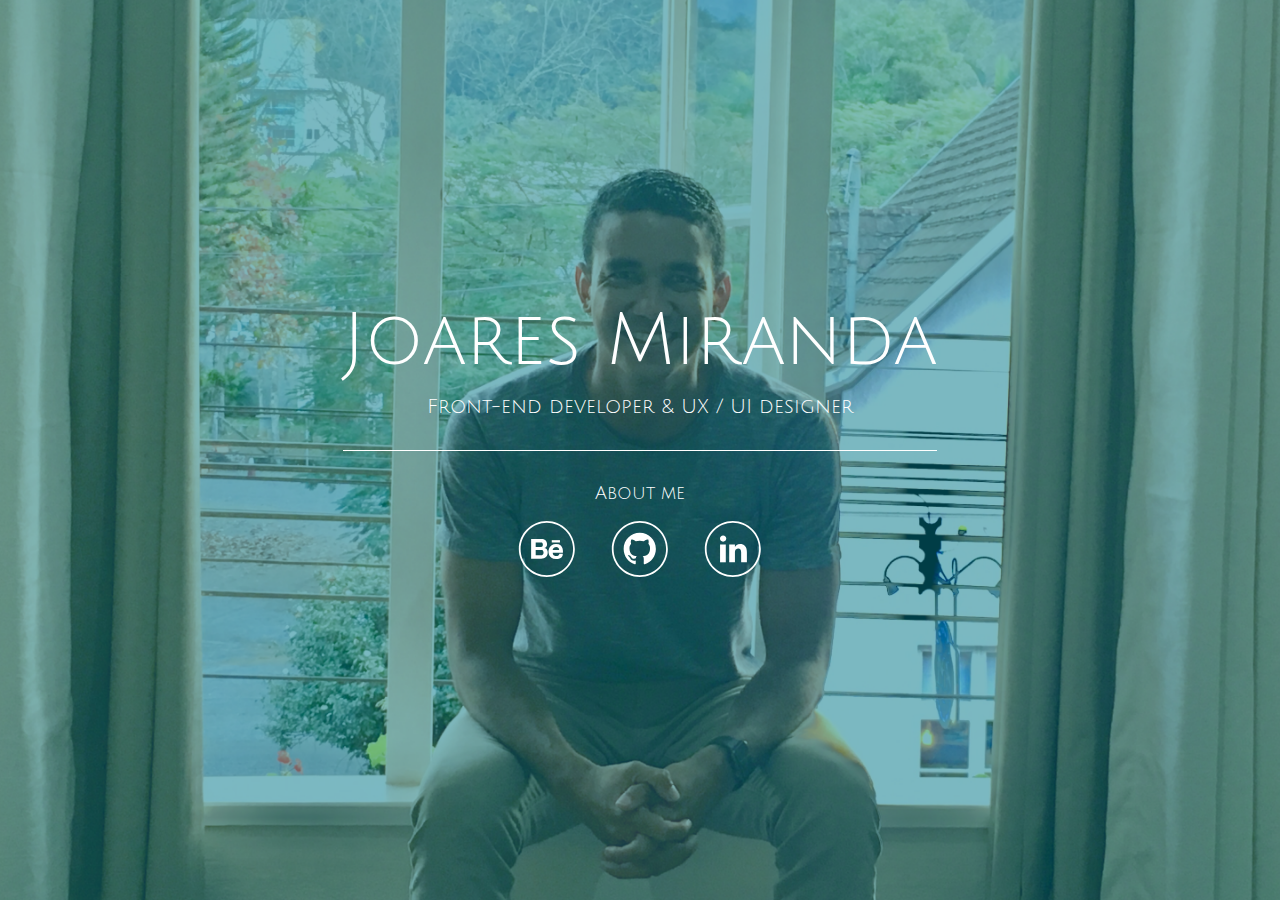
==== index.html @ 86f110a7 "update files" ====
<!DOCTYPE html>
<html lang="pt-BR">
<head>
    <meta charset="UTF-8">
    <meta name="viewport" content="width=device-width, initial-scale=1.0">
    <meta http-equiv="X-UA-Compatible" content="ie=edge">
    <meta name="keywords" content="frontend, developer, ux, ui, designer, web" />
    <meta name="description" content="Personal website of Joares Miranda, frontend developer from Brazil" />
    <meta name="author" content="Joares Miranda" />
    <meta name="robots" content="index, follow" />
    <link href='http://fonts.googleapis.com/css?family=Julius+Sans+One' rel='stylesheet' type='text/css'>
    <link rel="stylesheet" href="./assets/styles/style.css" type="text/css" />
    <link rel="shortcut icon" type="image/ico" href="./assets/images/favicon.ico" />
    <title>Joares Miranda - Front-end developer &amp; UX / UI designer</title>
</head>
<body>
    <div class="hero">
        <img src="./assets/images/background.png">
    </div>
    <div class="container">
        <div class="container__header">
            <h1 class="container__header__title">Joares Miranda</h1>
            <p class="container__header__description">Front-end developer &amp; UX / UI designer</p>
        </div>
        <div class="container__footer">
            <h2 class="container__footer__title">About me</h2>
            <ul class="container__footer__group-links">
                <li><a href="https://behance.net/joaresmiranda" title="Meu portfólio no Behance" target="_blank"><img src="./assets/images/ic-behance.svg"></a></li>
                <li><a href="https://github.com/JoaresMiranda" title="Meus projetos no GitHub" target="_blank"><img src="./assets/images/ic-github.svg"></a></li>
                <li><a href="https://linkedin.com/in/joaresmiranda/" title="Meu perfil no LinkedIn" target="_blank"><img src="./assets/images/ic-linkedin.svg"></a></li>
            </ul>
        </div>
    </div>
</body>
</html>
---- assets/styles/style.css ----
/*
Theme Name: Joares Miranda
Theme URI: https://joaresmiranda.github.io/
Description: Personal website
Version: 1.0
Author: Joares Miranda
*/

/* 
* Reset
*/
* {
    margin: 0;
    padding: 0;
}
*,
*:before,
*:after {
    -webkit-box-sizing: border-box;
    -moz-box-sizing: border-box;
    box-sizing: border-box;
}

/* 
* Global
*/
body {
    color: #FFF;
    font-family: 'Julius Sans One', sans-serif;
    font-size: 16px;
}

.hero img {
    width: 100%;
    max-width: 100%;
    height: 100vh;
    object-fit: cover;
    position: absolute;
    z-index: -1;
}

.container {
    width: 100%;
    height: 100vh;
    display: flex;
    align-items: center;
    justify-content: center;
    flex-direction: column;
    text-align: center;
}
.container__header {
    border-bottom: 1px solid #FFF;
    margin-bottom: 2rem;
}

.container__header__title {
    font-size: 4.5rem;
    font-weight: 400;
}

.container__header__description {
    font-size: 1.25rem;
    margin: 1rem 0 2rem 0;
}

.container__footer__title {
    font-size: 1.125rem;
    font-weight: 400;
}
.container__footer__group-links {
    display: flex;
    list-style: none;
}
.container__footer__group-links li {
    margin: 1rem;
}
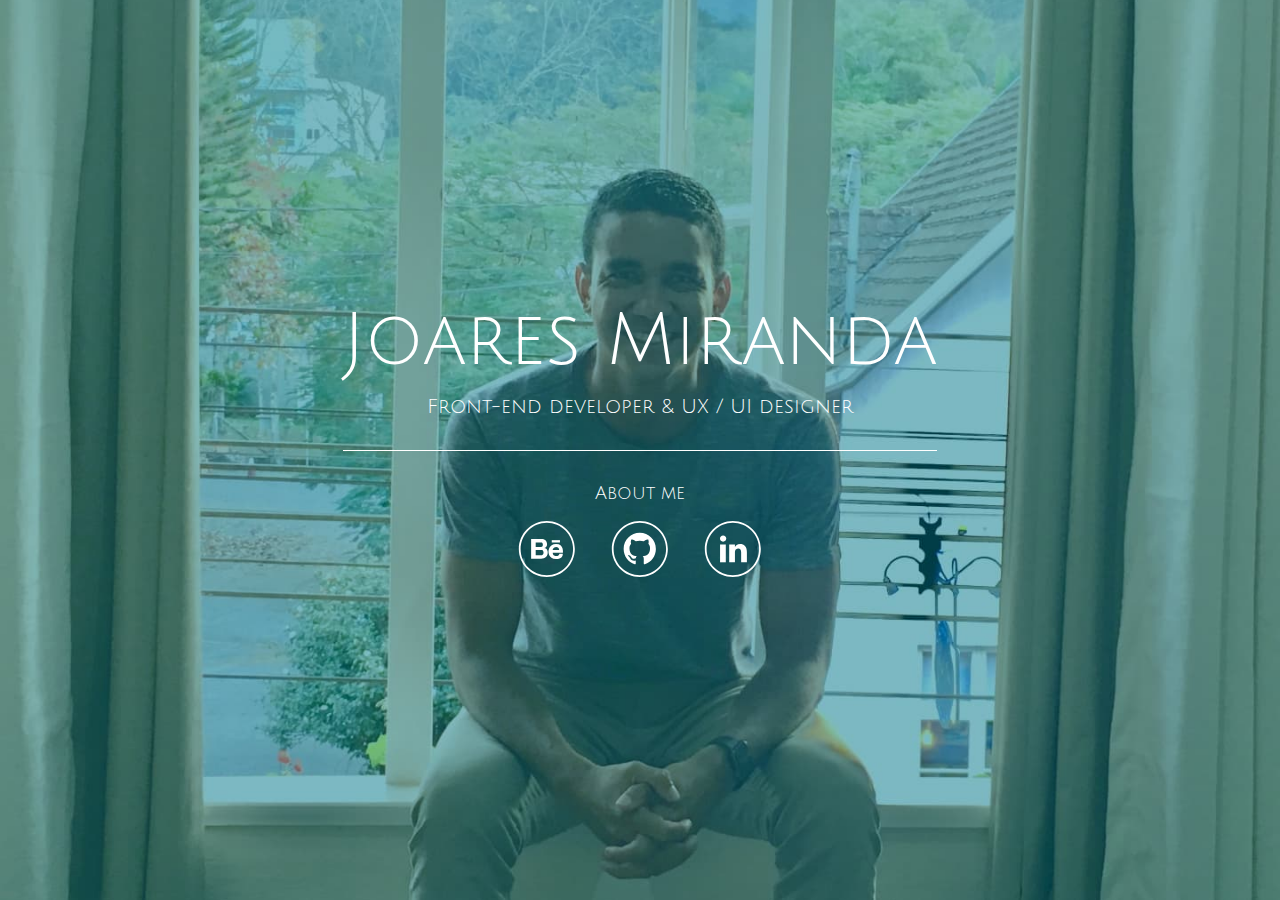
==== commit eed681a4: "update" ====
--- a/index.html
+++ b/index.html
@@ -1,4 +1,3 @@
-
 <!DOCTYPE html>
 <html lang="pt-BR">
 <head>
@@ -9,14 +8,14 @@
     <meta name="description" content="Personal website of Joares Miranda, frontend developer from Brazil" />
     <meta name="author" content="Joares Miranda" />
     <meta name="robots" content="index, follow" />
-    <link href='http://fonts.googleapis.com/css?family=Julius+Sans+One' rel='stylesheet' type='text/css'>
+    <link href="https://fonts.googleapis.com/css?family=Julius+Sans+One" rel='stylesheet' type='text/css'>
     <link rel="stylesheet" href="./assets/styles/style.css" type="text/css" />
     <link rel="shortcut icon" type="image/ico" href="./assets/images/favicon.ico" />
     <title>Joares Miranda - Front-end developer &amp; UX / UI designer</title>
 </head>
 <body>
     <div class="hero">
-        <img src="./assets/images/background.png">
+        <img src="./assets/images/background.jpg">
     </div>
     <div class="container">
         <div class="container__header">
